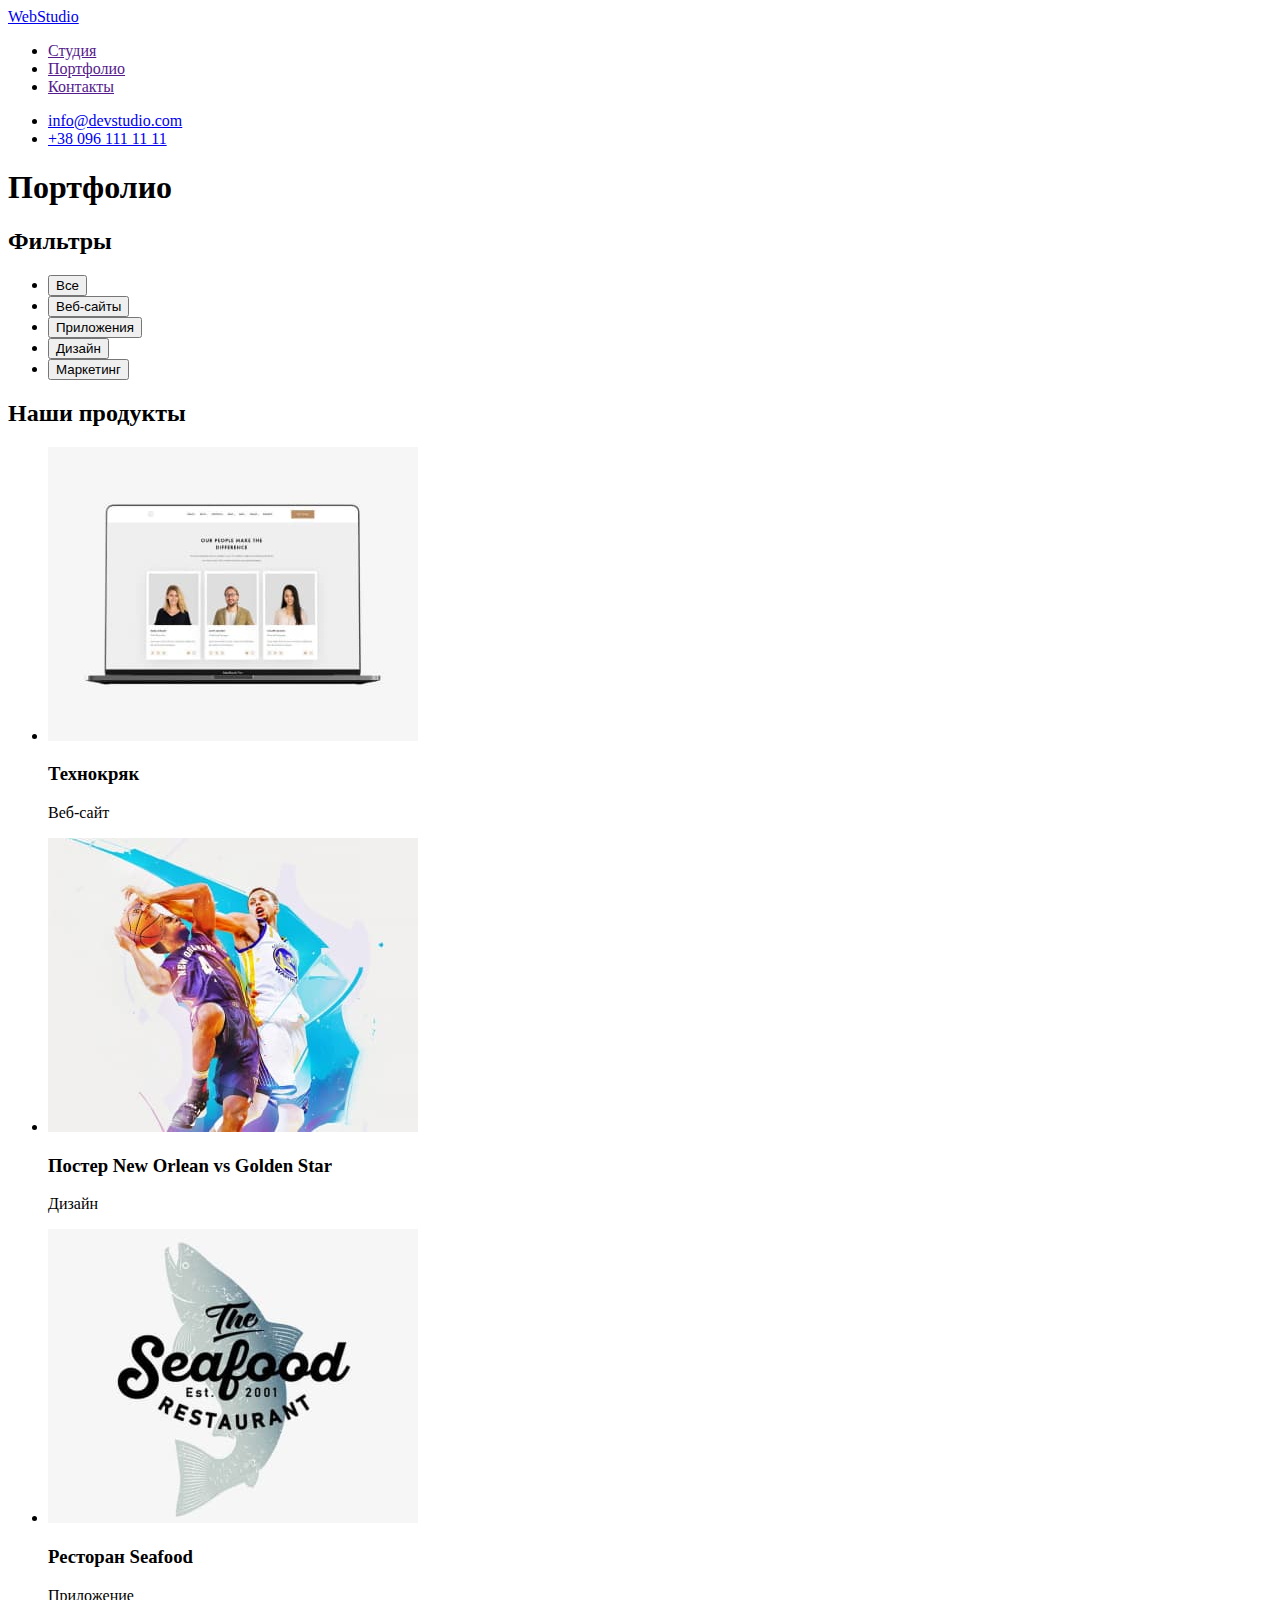
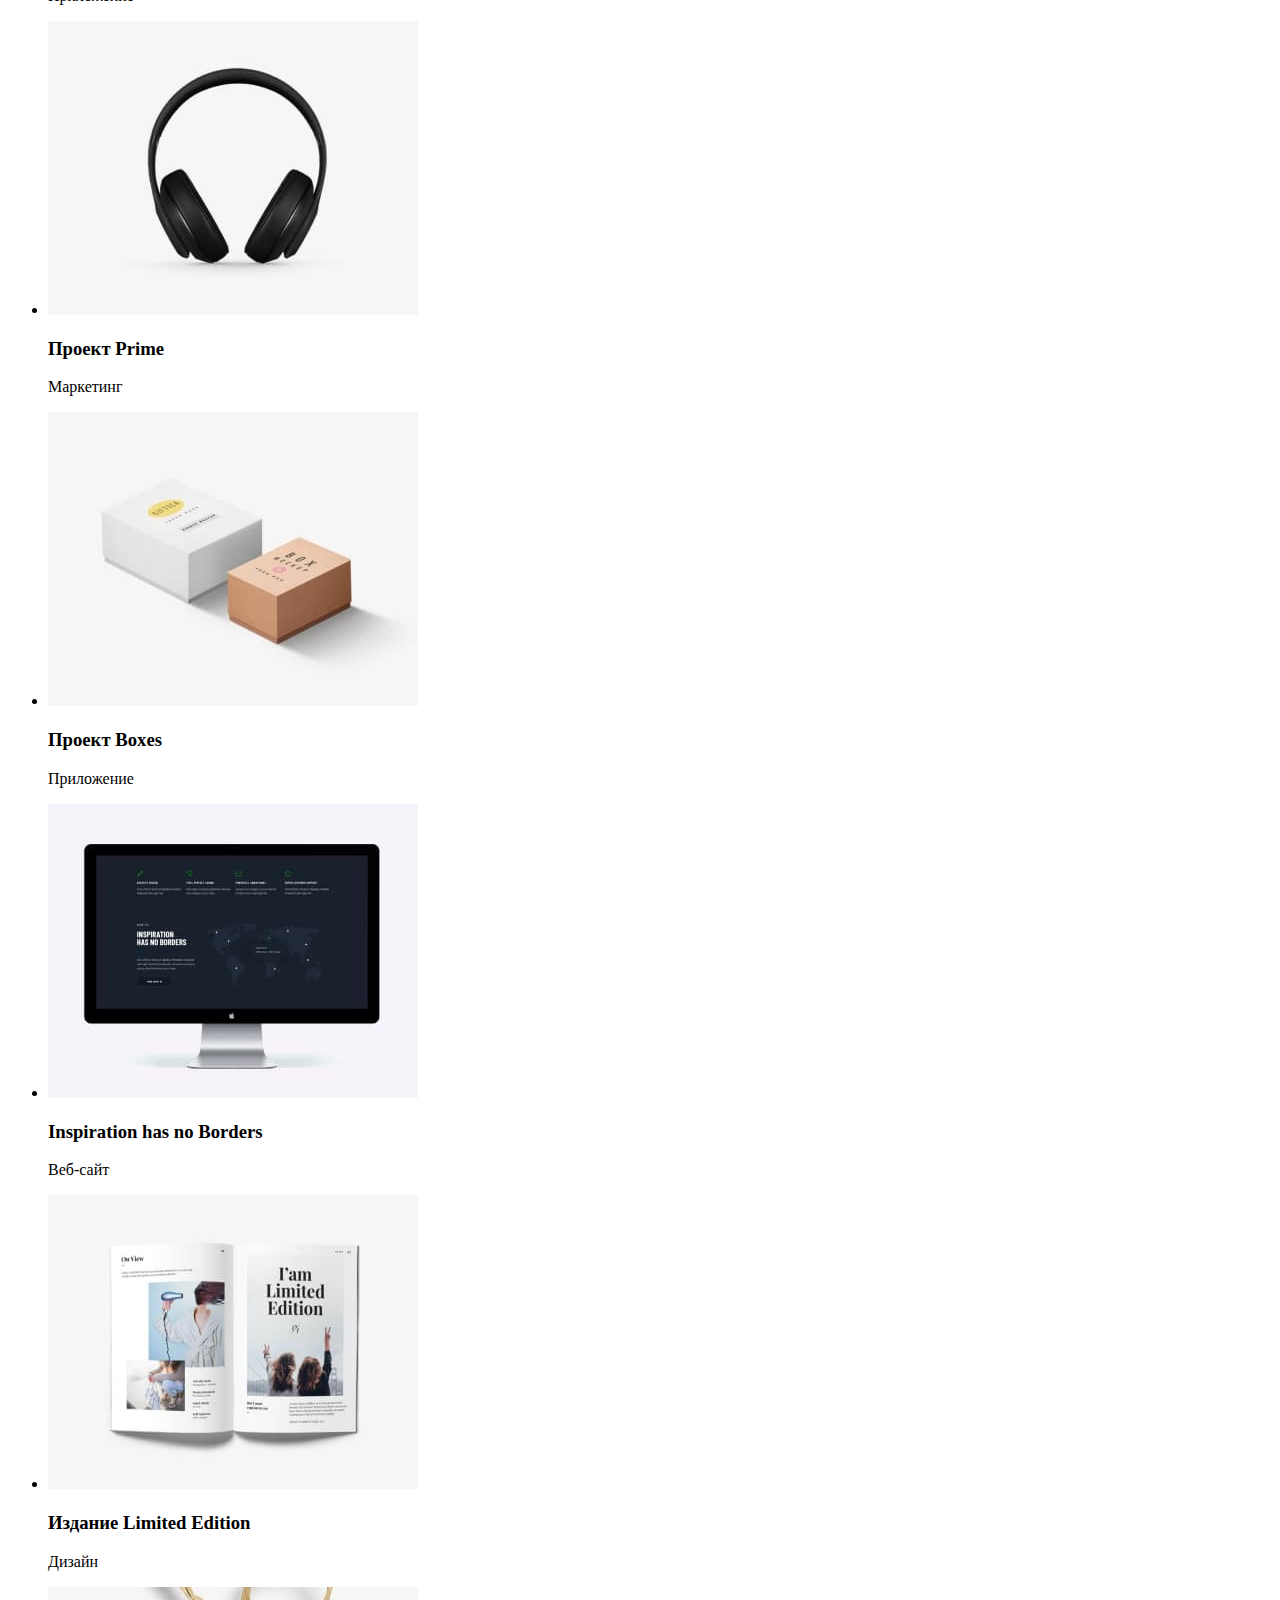
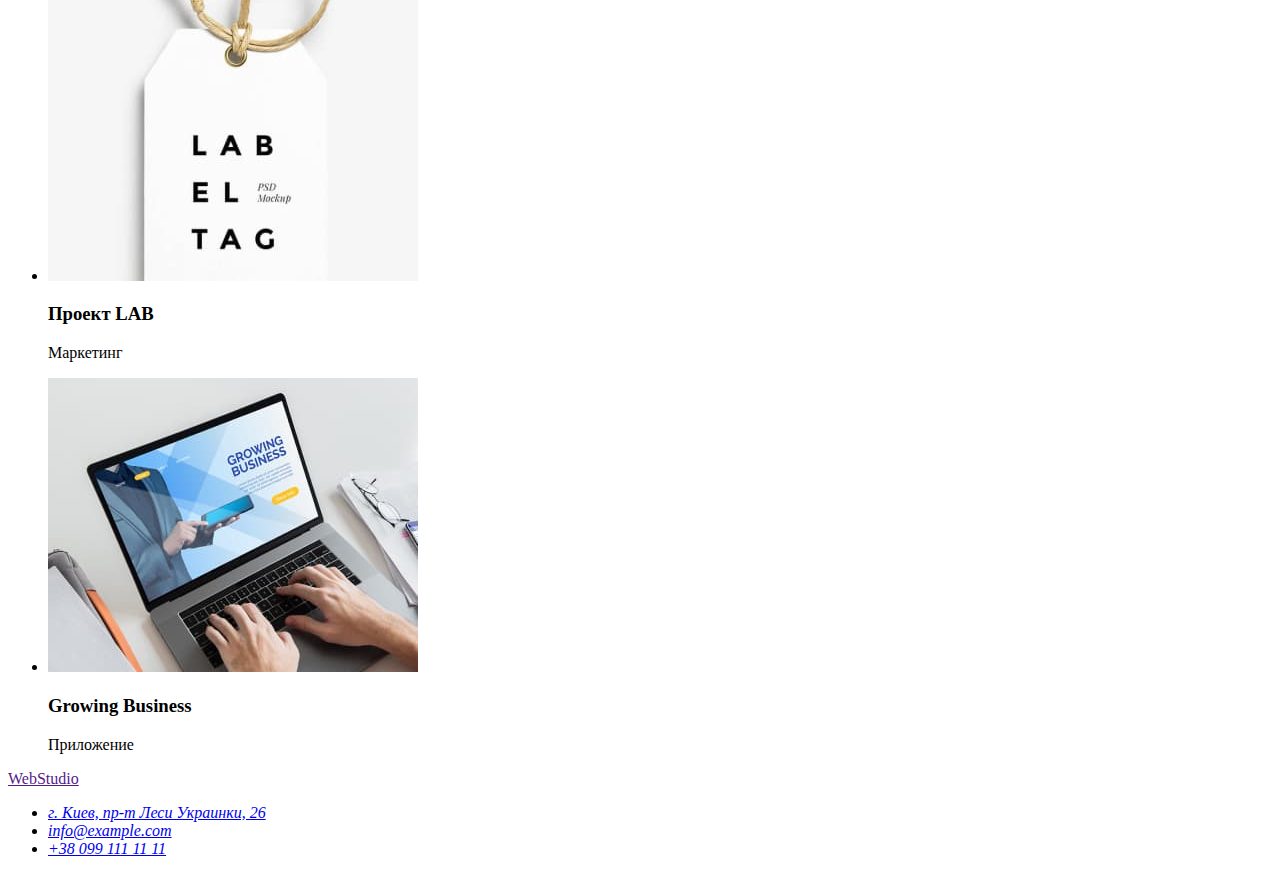
==== portfolio.html @ 1c257416 "Добавляет изображения и разметку портфолио" ====
<!DOCTYPE html>
<html lang="ru">
  <head>
    <meta charset="UTF-8" />
    <meta http-equiv="X-UA-Compatible" content="IE=edge" />
    <meta name="viewport" content="width=device-width, initial-scale=1.0" />
    <title>Портфолио</title>
  </head>
  <body>
    <header>
      <nav>
        <a href="index.html" lang="en">WebStudio</a>
        <ul>
          <li>
            <a href="">Студия</a>
          </li>
          <li>
            <a href="">Портфолио</a>
          </li>
          <li>
            <a href="">Контакты</a>
          </li>
        </ul>
      </nav>
      <ul>
        <li><a href="mailto:info@devstudio.com">info@devstudio.com</a></li>
        <li><a href="tel:+380961111111">+38 096 111 11 11</a></li>
      </ul>
    </header>
    <main>
      <section>
        <!--заголовок не видимый-->
        <h1>Портфолио</h1>
        <section>
          <!--заголовок не видимый-->
          <h2>Фильтры</h2>
          <ul>
            <li><button type="button">Все</button></li>
            <li><button type="button">Веб-сайты</button></li>
            <li><button type="button">Приложения</button></li>
            <li><button type="button">Дизайн</button></li>
            <li><button type="button">Маркетинг</button></li>
          </ul>
        </section>
        <section>
          <!--заголовок не видимый-->
          <h2>Наши продукты</h2>
          <ul>
            <li>
              <img src="./images/website-technokryak.jpg" alt="Страница веб-сайта" width="370" />
              <h3>Технокряк</h3>
              <p>Веб-сайт</p>
            </li>
            <li>
              <img src="./images/design-post.jpg" alt="Блок-шот" width="370" />
              <h3>Постер <span lang="en">New Orlean vs Golden Star</span></h3>
              <p>Дизайн</p>
            </li>
            <li>
              <img src="./images/application-seafood.jpg" alt="Лого ресторана" width="370" />
              <h3>Ресторан <span lang="en">Seafood</span></h3>
              <p>Приложение</p>
            </li>
            <li>
              <img src="./images/marketing-project-prime.jpg" alt="Наушники" width="370" />
              <h3>Проект <span lang="en">Prime</span></h3>
              <p>Маркетинг</p>
            </li>
            <li>
              <img src="./images/application-project-boxes.jpg" alt="Две коробки" width="370" />
              <h3>Проект <span lang="en">Boxes</span></h3>
              <p>Приложение</p>
            </li>
            <li>
              <img src="./images/website-inspiration.jpg" alt="Страница веб-сайта" width="370" />
              <h3 lang="en">Inspiration has no Borders</h3>
              <p>Веб-сайт</p>
            </li>
            <li>
              <img src="./images/design-limited-edition.jpg" alt="Страницы книги" width="370" />
              <h3>Издание <span lang="en">Limited Edition</span></h3>
              <p>Дизайн</p>
            </li>
            <li>
              <img src="./images/marketing-project-lab.jpg" alt="Ярлык" width="370" />
              <h3>Проект LAB</h3>
              <p>Маркетинг</p>
            </li>
            <li>
              <img
                src="./images/application-growing-business.jpg"
                alt="Страница на экране ноутбука"
                width="370"
              />
              <h3 lang="en">Growing Business</h3>
              <p>Приложение</p>
            </li>
          </ul>
        </section>
      </section>
    </main>
    <footer>
      <a href="" lang="en">WebStudio</a>
      <address>
        <ul>
          <li>
            <a
              href="https://goo.gl/maps/TxTMKxAQMS6T1ihJ8"
              target="_blank"
              rel="nofollow noreferrer "
              >г. Киев, пр-т Леси Украинки, 26</a
            >
          </li>
          <li><a href="mailto:info@example.com">info@example.com</a></li>
          <li><a href="tel:+380991111111">+38 099 111 11 11</a></li>
        </ul>
      </address>
    </footer>
  </body>
</html>
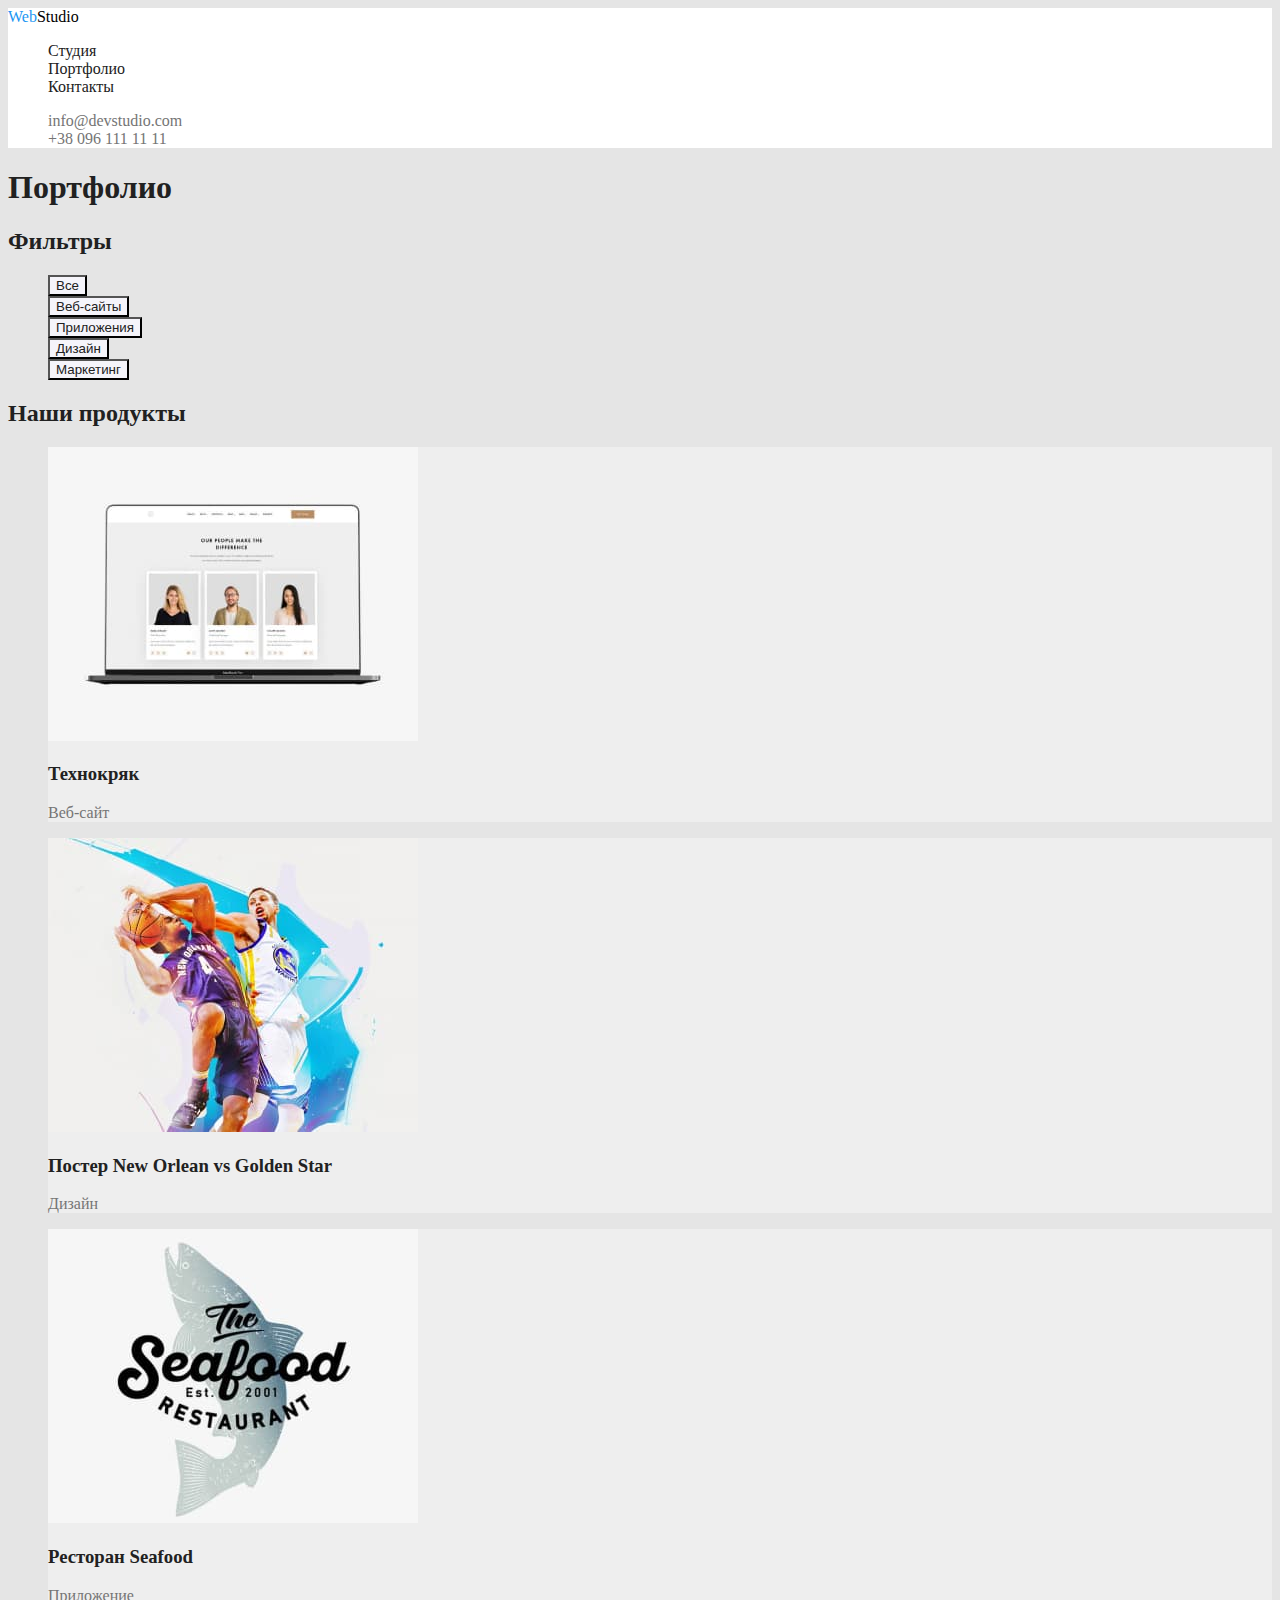
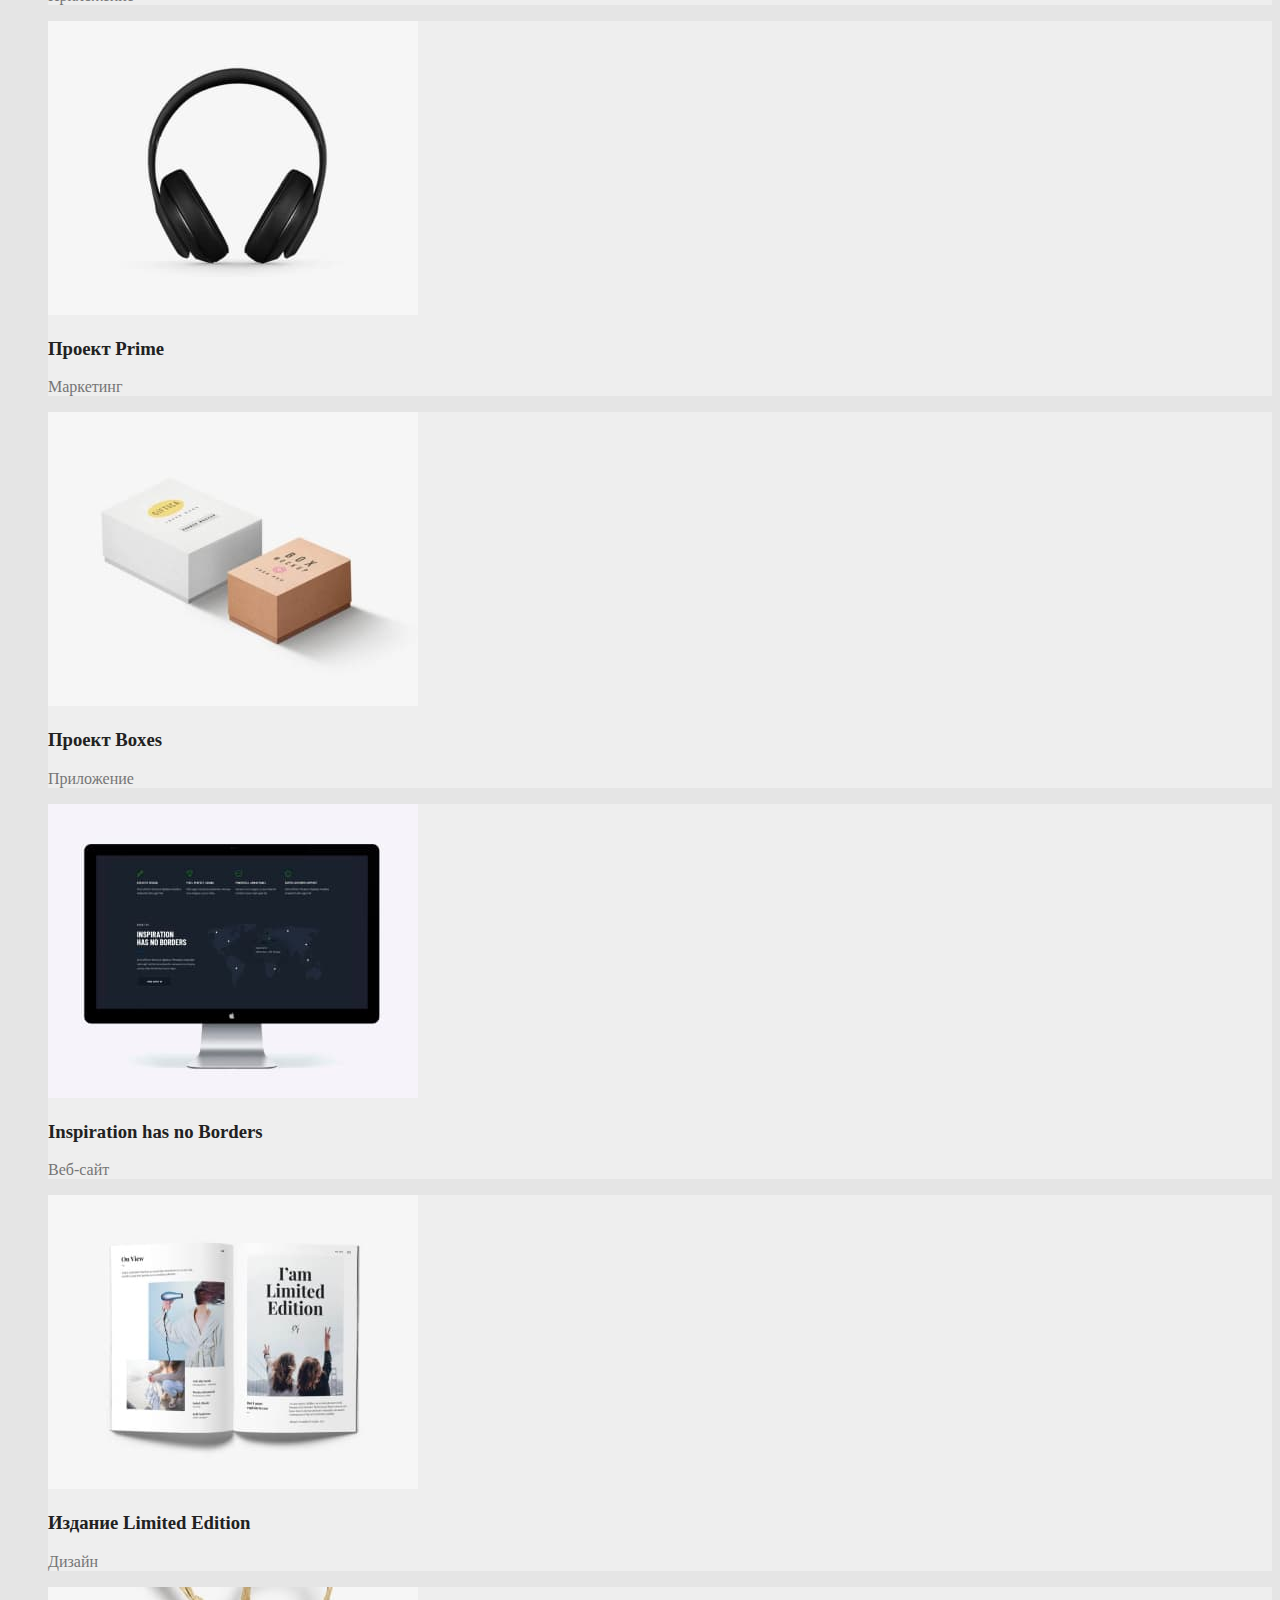
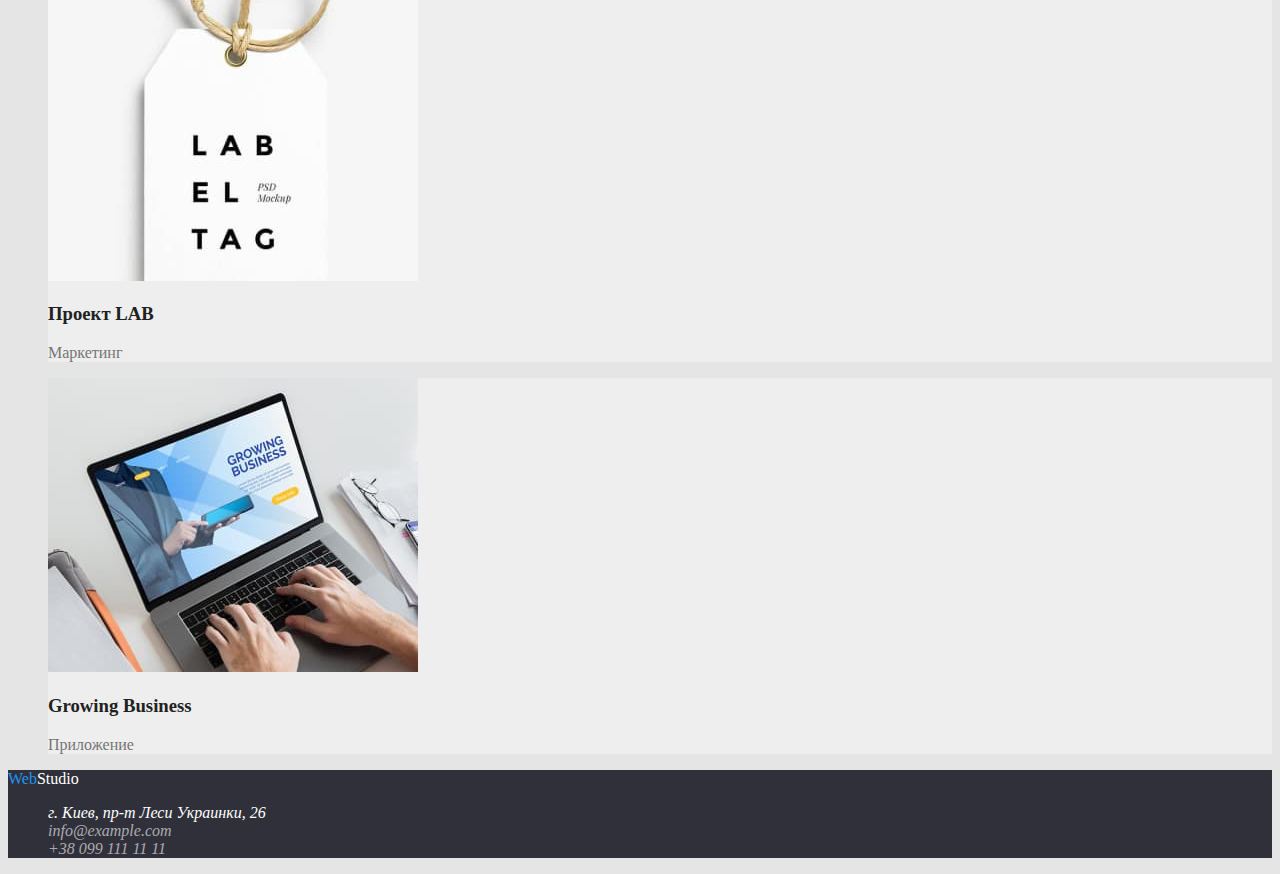
==== commit 70ba8f10: "Добавляет стили цвета фона и текста" ====
--- a/portfolio.html
+++ b/portfolio.html
@@ -5,26 +5,27 @@
     <meta http-equiv="X-UA-Compatible" content="IE=edge" />
     <meta name="viewport" content="width=device-width, initial-scale=1.0" />
     <title>Портфолио</title>
+    <link rel="stylesheet" href="./css/styles.css" />
   </head>
   <body>
     <header>
       <nav>
-        <a href="index.html" lang="en">WebStudio</a>
-        <ul>
+        <a href="./index.html" class="logo" lang="en">Web<span class="header">Studio</span></a>
+        <ul class="site-nav">
           <li>
-            <a href="">Студия</a>
+            <a href="" class="link">Студия</a>
           </li>
           <li>
-            <a href="">Портфолио</a>
+            <a href="./portfolio.html" class="link">Портфолио</a>
           </li>
           <li>
-            <a href="">Контакты</a>
+            <a href="" class="link">Контакты</a>
           </li>
         </ul>
       </nav>
-      <ul>
-        <li><a href="mailto:info@devstudio.com">info@devstudio.com</a></li>
-        <li><a href="tel:+380961111111">+38 096 111 11 11</a></li>
+      <ul class="auth-nav">
+        <li><a href="mailto:info@devstudio.com" class="link">info@devstudio.com</a></li>
+        <li><a href="tel:+380961111111" class="link">+38 096 111 11 11</a></li>
       </ul>
     </header>
     <main>
@@ -35,58 +36,58 @@
           <!--заголовок не видимый-->
           <h2>Фильтры</h2>
           <ul>
-            <li><button type="button">Все</button></li>
-            <li><button type="button">Веб-сайты</button></li>
-            <li><button type="button">Приложения</button></li>
-            <li><button type="button">Дизайн</button></li>
-            <li><button type="button">Маркетинг</button></li>
+            <li><button type="button" class="button">Все</button></li>
+            <li><button type="button" class="button">Веб-сайты</button></li>
+            <li><button type="button" class="button">Приложения</button></li>
+            <li><button type="button" class="button">Дизайн</button></li>
+            <li><button type="button" class="button">Маркетинг</button></li>
           </ul>
         </section>
-        <section>
+        <section class="products">
           <!--заголовок не видимый-->
           <h2>Наши продукты</h2>
-          <ul>
-            <li>
+          <ul class="products-list">
+            <li class="card">
               <img src="./images/website-technokryak.jpg" alt="Страница веб-сайта" width="370" />
               <h3>Технокряк</h3>
               <p>Веб-сайт</p>
             </li>
-            <li>
+            <li class="card">
               <img src="./images/design-post.jpg" alt="Блок-шот" width="370" />
               <h3>Постер <span lang="en">New Orlean vs Golden Star</span></h3>
               <p>Дизайн</p>
             </li>
-            <li>
+            <li class="card">
               <img src="./images/application-seafood.jpg" alt="Лого ресторана" width="370" />
               <h3>Ресторан <span lang="en">Seafood</span></h3>
               <p>Приложение</p>
             </li>
-            <li>
+            <li class="card">
               <img src="./images/marketing-project-prime.jpg" alt="Наушники" width="370" />
               <h3>Проект <span lang="en">Prime</span></h3>
               <p>Маркетинг</p>
             </li>
-            <li>
+            <li class="card">
               <img src="./images/application-project-boxes.jpg" alt="Две коробки" width="370" />
               <h3>Проект <span lang="en">Boxes</span></h3>
               <p>Приложение</p>
             </li>
-            <li>
+            <li class="card">
               <img src="./images/website-inspiration.jpg" alt="Страница веб-сайта" width="370" />
               <h3 lang="en">Inspiration has no Borders</h3>
               <p>Веб-сайт</p>
             </li>
-            <li>
+            <li class="card">
               <img src="./images/design-limited-edition.jpg" alt="Страницы книги" width="370" />
               <h3>Издание <span lang="en">Limited Edition</span></h3>
               <p>Дизайн</p>
             </li>
-            <li>
+            <li class="card">
               <img src="./images/marketing-project-lab.jpg" alt="Ярлык" width="370" />
               <h3>Проект LAB</h3>
               <p>Маркетинг</p>
             </li>
-            <li>
+            <li class="card">
               <img
                 src="./images/application-growing-business.jpg"
                 alt="Страница на экране ноутбука"
@@ -100,7 +101,7 @@
       </section>
     </main>
     <footer>
-      <a href="" lang="en">WebStudio</a>
+      <a href="./index.html" class="logo" lang="en">Web<span class="footer">Studio</span></a>
       <address>
         <ul>
           <li>
@@ -108,11 +109,12 @@
               href="https://goo.gl/maps/TxTMKxAQMS6T1ihJ8"
               target="_blank"
               rel="nofollow noreferrer "
+              class="address"
               >г. Киев, пр-т Леси Украинки, 26</a
             >
           </li>
-          <li><a href="mailto:info@example.com">info@example.com</a></li>
-          <li><a href="tel:+380991111111">+38 099 111 11 11</a></li>
+          <li><a href="mailto:info@example.com" class="contacts">info@example.com</a></li>
+          <li><a href="tel:+380991111111" class="contacts">+38 099 111 11 11</a></li>
         </ul>
       </address>
     </footer>
--- a/css/styles.css
+++ b/css/styles.css
@@ -0,0 +1,127 @@
+/* Используемые цвета в проекте */
+/* основной цвет текста - #212121 */
+/* вторичный цвет текста - #757575 */
+/* цвет текста при наведении и цвет первой части лого - #2196F3 */
+/* цвет текста второй части лого в шапке - #000000 */
+/* цвет текста второй части лого в подвале - #FFFFFF */
+/* цвет текста Hero - #FFFFFF */
+/* цвет текста адреса - #FFFFFF */
+/* цвет текста контактов в подвале - rgba(255, 255, 255, 0,6) */
+/* цвет текста при акценте - #FFFFFF */
+/* основной цвет фона - #E5E5E5 */
+/* вторичный цвет фона - #2F303A */
+/* цвет фона секции Наща команда - #F5F4FA */
+/* цвет фона шапки - #FFFFFF */
+/* акцент - #2196F3 */
+/* цвет фона карточки продукта - #EEEEEE */
+/* цвет фона кнопки фильтра - #F5F4FA */
+
+:root {
+  --primary-text-color: #212121;
+  --secondary-text-color: #757575;
+  --hover-text-color: #2196f3;
+  --logo-text-color: #2196f3;
+  --partlogo-text-color-header: #000000;
+  --partlogo-text-color-footer: #ffffff;
+  --hero-text-color: #ffffff;
+  --addresse-text-color: #ffffff;
+  --contacts-text-color: rgba(255, 255, 255, 0.6);
+  --accent-text-color: #ffffff;
+  --primary-bg-color: #e5e5e5;
+  --secondary-bg-color: #2f303a;
+  --header-bg-color: #ffffff;
+  --accent-color: #2196f3;
+  --developers-bg-color: #f5f4fa;
+  --white-bg-color: #ffffff;
+  --product-card-bg-color: #eeeeee;
+  --button-bg-color: #f5f4fa;
+}
+
+/* Общие свойства */
+ul {
+  list-style: none;
+}
+a {
+  color: var(--secondary-text-color);
+  text-decoration: none;
+}
+p {
+  color: var(--secondary-text-color);
+}
+
+body {
+  background-color: var(--primary-bg-color);
+  color: var(--primary-text-color);
+}
+header {
+  background-color: var(--header-bg-color);
+}
+footer {
+  background-color: var(--secondary-bg-color);
+}
+
+/* Buttons */
+.button {
+  background-color: var(--button-bg-color);
+  color: var(--primary-text-color);
+}
+.button.primary,
+.button:hover,
+.button:focus {
+  background-color: var(--accent-color);
+  color: var(--accent-text-color);
+}
+
+/* Стили главной страницы */
+
+/* Header */
+.logo {
+  color: var(--logo-text-color);
+}
+.header {
+  color: var(--partlogo-text-color-header);
+}
+/* Site-nav */
+.site-nav .link {
+  color: var(--primary-text-color);
+}
+.site-nav .link:hover,
+.site-nav .link:focus,
+.auth-nav .link:hover,
+.auth-nav .link:focus {
+  color: var(--hover-text-color);
+}
+/* Auth-nav */
+
+/* Main */
+
+/* Hero */
+.hero {
+  background-color: var(--secondary-bg-color);
+  color: var(--hero-text-color);
+}
+/* Developers */
+.developers {
+  background-color: var(--developers-bg-color);
+}
+.developers-cards .card {
+  background-color: var(--white-bg-color);
+}
+
+/* Footer */
+.footer {
+  color: var(--partlogo-text-color-footer);
+}
+.address {
+  color: var(--addresse-text-color);
+}
+.contacts {
+  color: var(--contacts-text-color);
+}
+
+/* Стили страницы Портфолио */
+
+/* Products */
+.products-list .card {
+  background-color: var(--product-card-bg-color);
+}
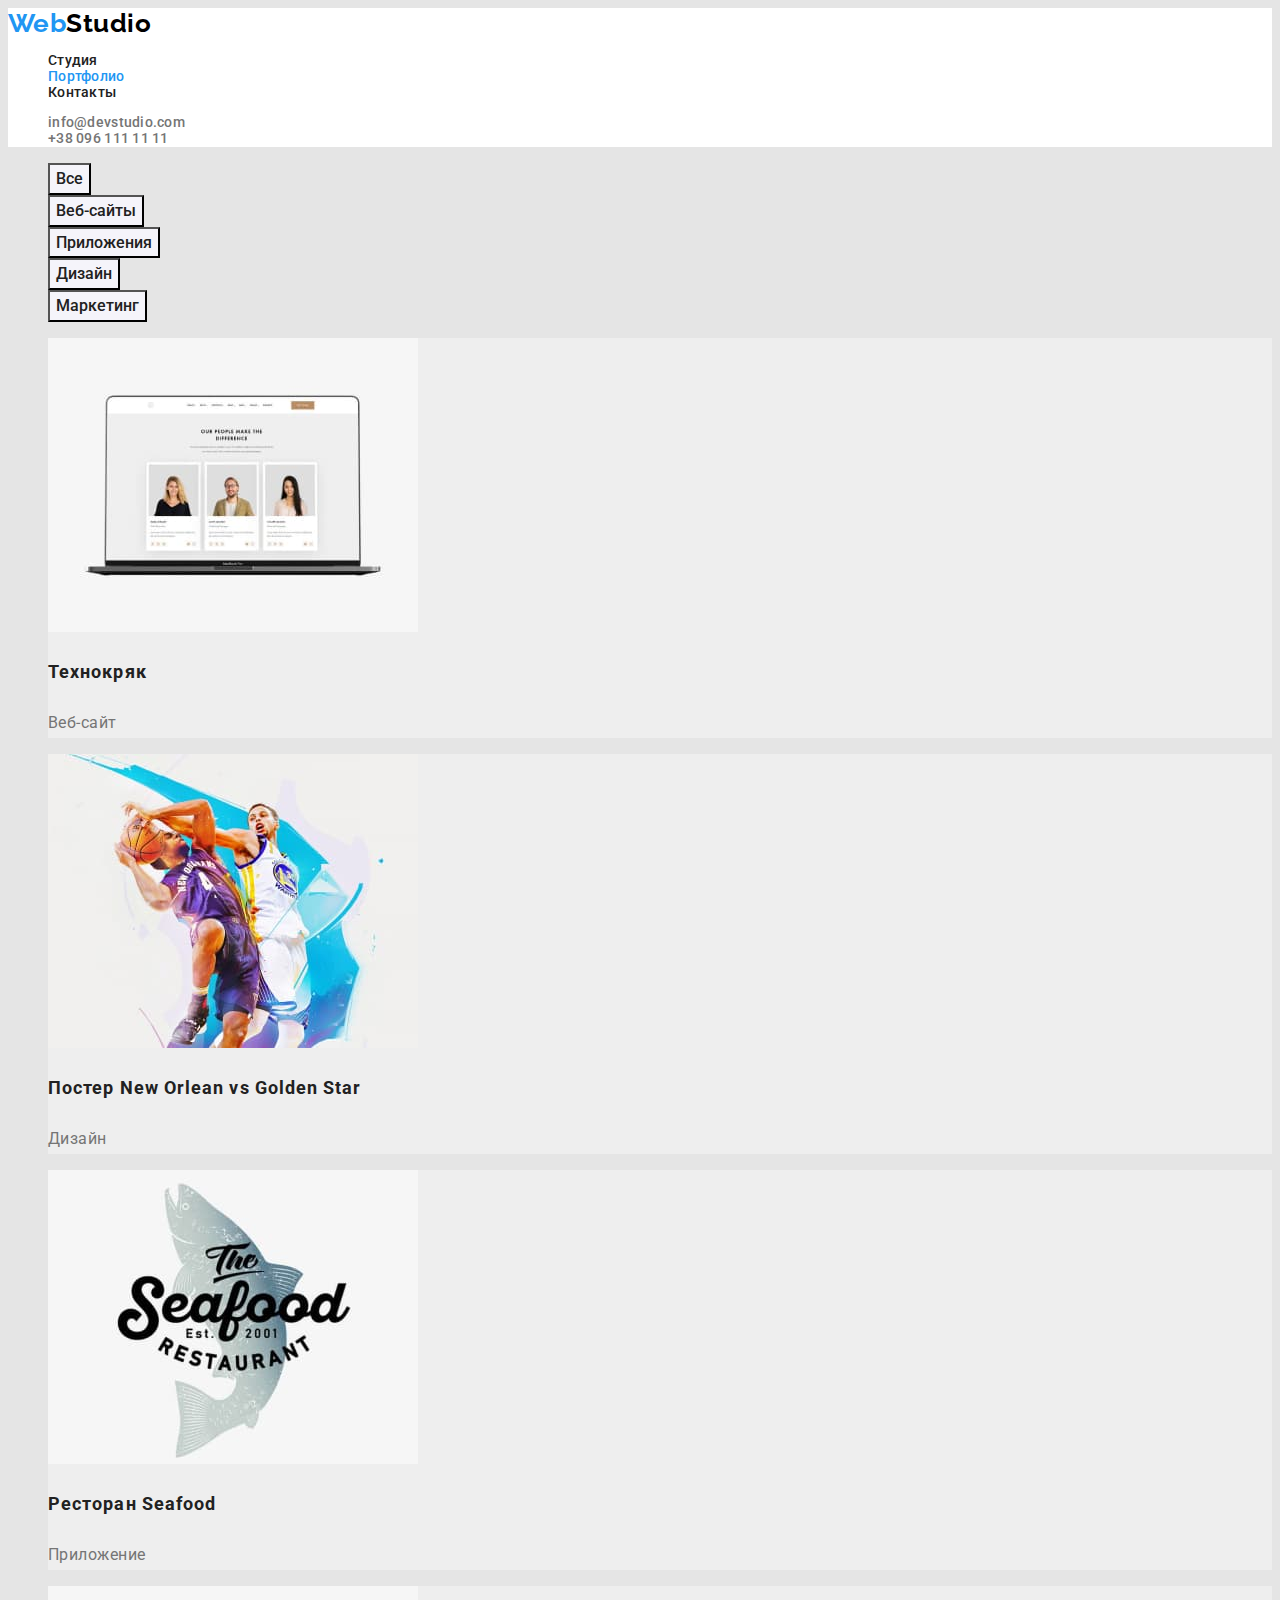
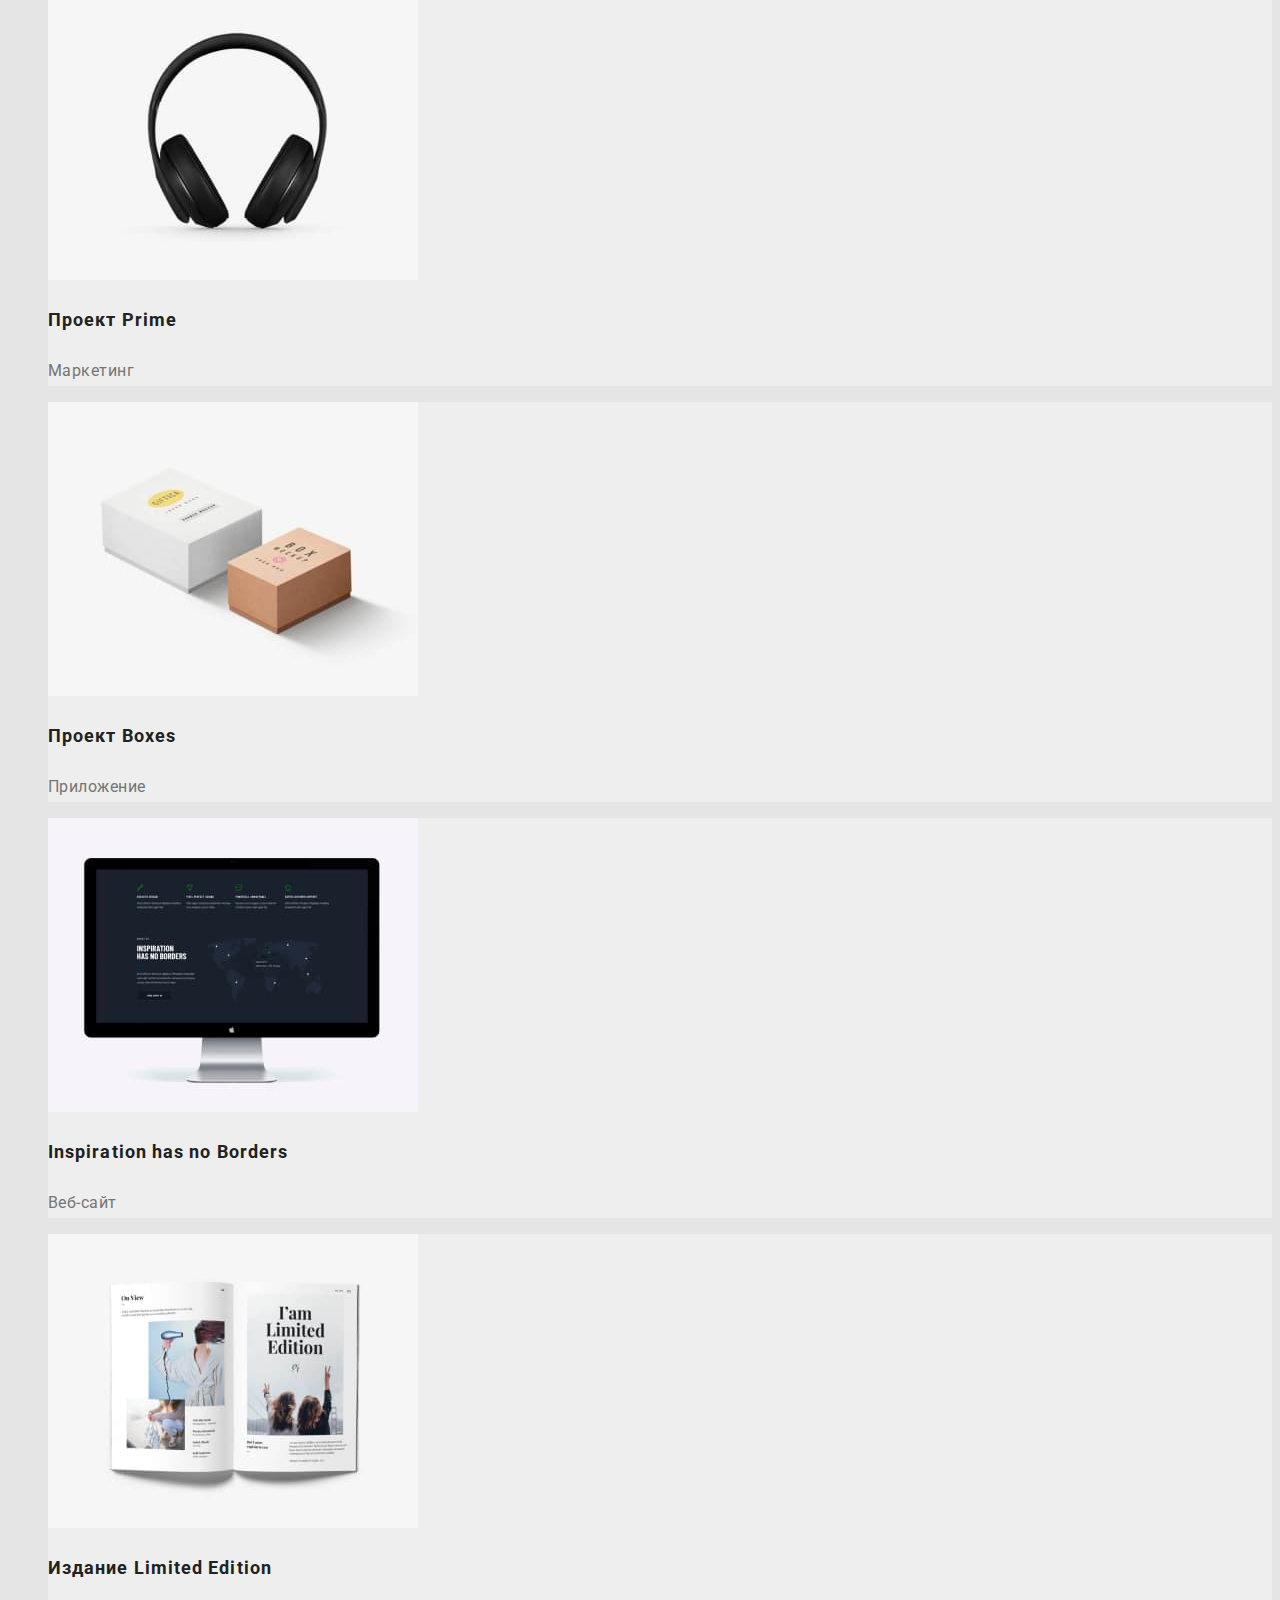
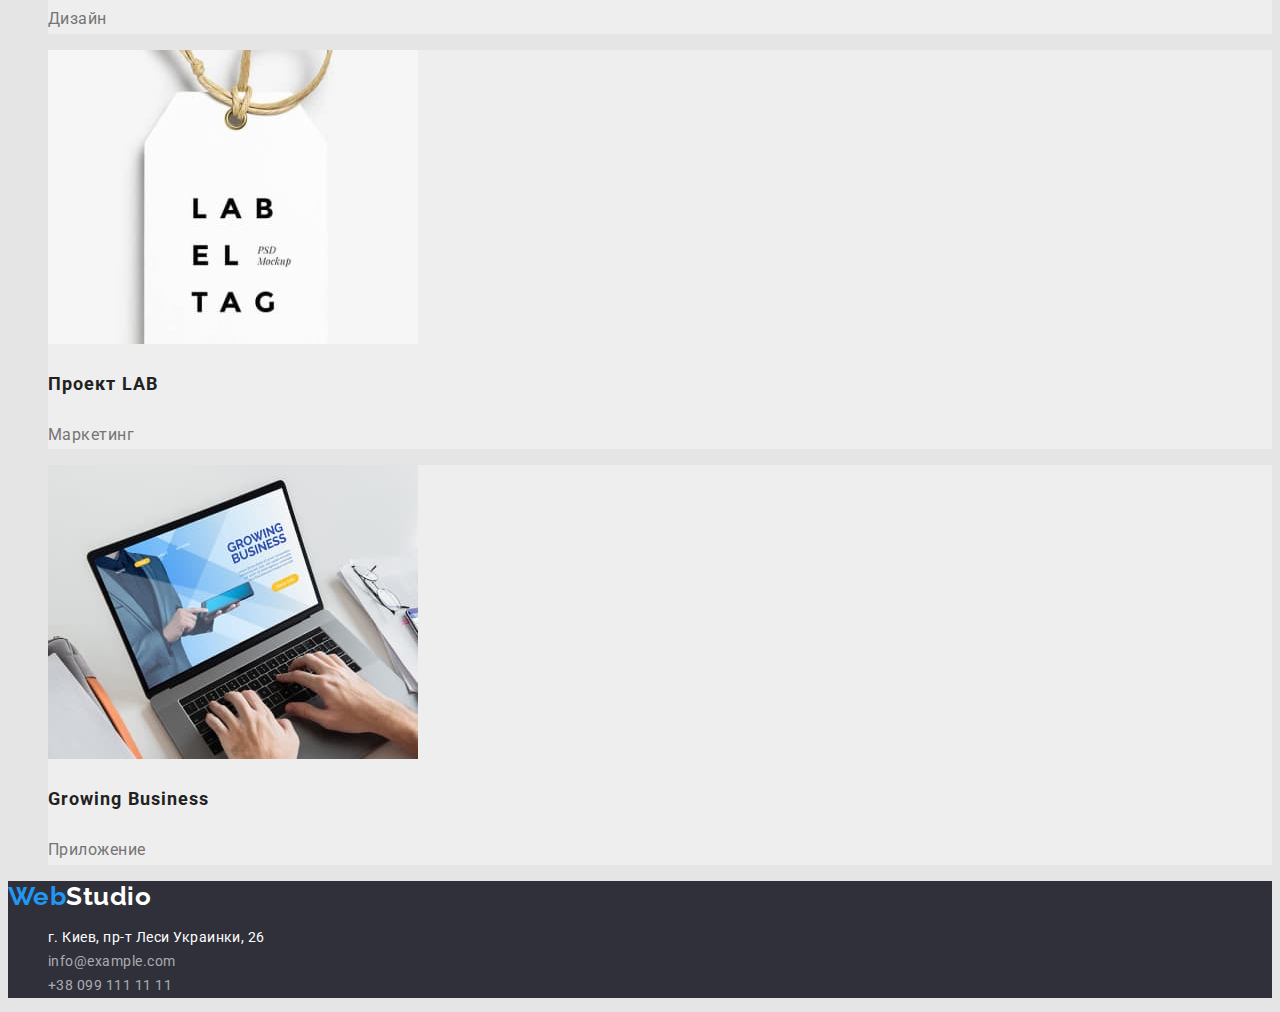
==== commit d359a2d6: "Добавляет шрифты и стили текста" ====
--- a/portfolio.html
+++ b/portfolio.html
@@ -5,116 +5,138 @@
     <meta http-equiv="X-UA-Compatible" content="IE=edge" />
     <meta name="viewport" content="width=device-width, initial-scale=1.0" />
     <title>Портфолио</title>
+    <link
+      href="https://fonts.googleapis.com/css2?family=Raleway:wght@700&family=Roboto:wght@400;500;700;900&display=swap"
+      rel="stylesheet"
+    />
     <link rel="stylesheet" href="./css/styles.css" />
   </head>
   <body>
-    <header>
-      <nav>
-        <a href="./index.html" class="logo" lang="en">Web<span class="header">Studio</span></a>
-        <ul class="site-nav">
-          <li>
-            <a href="" class="link">Студия</a>
+    <header class="header">
+      <nav class="header-nav">
+        <a href="./index.html" class="logo" lang="en">Web<span class="hdr">Studio</span></a>
+        <ul class="header-list list">
+          <li class="header-item">
+            <a href="" class="header-link link">Студия</a>
           </li>
-          <li>
-            <a href="./portfolio.html" class="link">Портфолио</a>
+          <li class="header-item">
+            <a href="./portfolio.html" class="header-link link current">Портфолио</a>
           </li>
-          <li>
-            <a href="" class="link">Контакты</a>
+          <li class="header-item">
+            <a href="" class="header-link link">Контакты</a>
           </li>
         </ul>
       </nav>
-      <ul class="auth-nav">
-        <li><a href="mailto:info@devstudio.com" class="link">info@devstudio.com</a></li>
-        <li><a href="tel:+380961111111" class="link">+38 096 111 11 11</a></li>
+      <ul class="header-contacts list">
+        <li>
+          <a href="mailto:info@devstudio.com" class="header-contact link">info@devstudio.com</a>
+        </li>
+        <li><a href="tel:+380961111111" class="header-contact link">+38 096 111 11 11</a></li>
       </ul>
     </header>
     <main>
-      <section>
+      <section class="portfolio">
         <!--заголовок не видимый-->
-        <h1>Портфолио</h1>
-        <section>
+        <h1 class="visually-hidden">Портфолио</h1>
+        <section class="filters">
           <!--заголовок не видимый-->
-          <h2>Фильтры</h2>
-          <ul>
-            <li><button type="button" class="button">Все</button></li>
-            <li><button type="button" class="button">Веб-сайты</button></li>
-            <li><button type="button" class="button">Приложения</button></li>
-            <li><button type="button" class="button">Дизайн</button></li>
-            <li><button type="button" class="button">Маркетинг</button></li>
+          <h2 class="visually-hidden">Фильтры</h2>
+          <ul class="filters-list list">
+            <li class="filters-item">
+              <button type="button" class="filters-btn button">Все</button>
+            </li>
+            <li class="filters-item">
+              <button type="button" class="filters-btn button">Веб-сайты</button>
+            </li>
+            <li class="filters-item">
+              <button type="button" class="filters-btn button">Приложения</button>
+            </li>
+            <li class="filters-item">
+              <button type="button" class="filters-btn button">Дизайн</button>
+            </li>
+            <li class="filters-item">
+              <button type="button" class="filters-btn button">Маркетинг</button>
+            </li>
           </ul>
         </section>
         <section class="products">
           <!--заголовок не видимый-->
-          <h2>Наши продукты</h2>
-          <ul class="products-list">
-            <li class="card">
+          <h2 class="visually-hidden">Наши продукты</h2>
+          <ul class="products-list list">
+            <li class="products-item">
               <img src="./images/website-technokryak.jpg" alt="Страница веб-сайта" width="370" />
-              <h3>Технокряк</h3>
-              <p>Веб-сайт</p>
+              <h3 class="products-item-title">Технокряк</h3>
+              <p class="products-item-text">Веб-сайт</p>
             </li>
-            <li class="card">
+            <li class="products-item">
               <img src="./images/design-post.jpg" alt="Блок-шот" width="370" />
-              <h3>Постер <span lang="en">New Orlean vs Golden Star</span></h3>
-              <p>Дизайн</p>
+              <h3 class="products-item-title">
+                Постер <span lang="en">New Orlean vs Golden Star</span>
+              </h3>
+              <p class="products-item-text">Дизайн</p>
             </li>
-            <li class="card">
+            <li class="products-item">
               <img src="./images/application-seafood.jpg" alt="Лого ресторана" width="370" />
-              <h3>Ресторан <span lang="en">Seafood</span></h3>
-              <p>Приложение</p>
+              <h3 class="products-item-title">Ресторан <span lang="en">Seafood</span></h3>
+              <p class="products-item-text">Приложение</p>
             </li>
-            <li class="card">
+            <li class="products-item">
               <img src="./images/marketing-project-prime.jpg" alt="Наушники" width="370" />
-              <h3>Проект <span lang="en">Prime</span></h3>
-              <p>Маркетинг</p>
+              <h3 class="products-item-title">Проект <span lang="en">Prime</span></h3>
+              <p class="products-item-text">Маркетинг</p>
             </li>
-            <li class="card">
+            <li class="products-item">
               <img src="./images/application-project-boxes.jpg" alt="Две коробки" width="370" />
-              <h3>Проект <span lang="en">Boxes</span></h3>
-              <p>Приложение</p>
+              <h3 class="products-item-title">Проект <span lang="en">Boxes</span></h3>
+              <p class="products-item-text">Приложение</p>
             </li>
-            <li class="card">
+            <li class="products-item">
               <img src="./images/website-inspiration.jpg" alt="Страница веб-сайта" width="370" />
-              <h3 lang="en">Inspiration has no Borders</h3>
-              <p>Веб-сайт</p>
+              <h3 class="products-item-title" lang="en">Inspiration has no Borders</h3>
+              <p class="products-item-text">Веб-сайт</p>
             </li>
-            <li class="card">
+            <li class="products-item">
               <img src="./images/design-limited-edition.jpg" alt="Страницы книги" width="370" />
-              <h3>Издание <span lang="en">Limited Edition</span></h3>
-              <p>Дизайн</p>
+              <h3 class="products-item-title">Издание <span lang="en">Limited Edition</span></h3>
+              <p class="products-item-text">Дизайн</p>
             </li>
-            <li class="card">
+            <li class="products-item">
               <img src="./images/marketing-project-lab.jpg" alt="Ярлык" width="370" />
-              <h3>Проект LAB</h3>
-              <p>Маркетинг</p>
+              <h3 class="products-item-title">Проект LAB</h3>
+              <p class="products-item-text">Маркетинг</p>
             </li>
-            <li class="card">
+            <li class="products-item">
               <img
                 src="./images/application-growing-business.jpg"
                 alt="Страница на экране ноутбука"
                 width="370"
               />
-              <h3 lang="en">Growing Business</h3>
-              <p>Приложение</p>
+              <h3 class="products-item-title" lang="en">Growing Business</h3>
+              <p class="products-item-text">Приложение</p>
             </li>
           </ul>
         </section>
       </section>
     </main>
-    <footer>
-      <a href="./index.html" class="logo" lang="en">Web<span class="footer">Studio</span></a>
-      <address>
-        <ul>
-          <li>
+    <footer class="footer">
+      <a href="./index.html" class="logo" lang="en">Web<span class="ftr">Studio</span></a>
+      <address class="address">
+        <ul class="address-list list">
+          <li class="address-item">
             <a
               href="https://goo.gl/maps/TxTMKxAQMS6T1ihJ8"
               target="_blank"
               rel="nofollow noreferrer "
-              class="address"
+              class="address-map link"
               >г. Киев, пр-т Леси Украинки, 26</a
             >
           </li>
-          <li><a href="mailto:info@example.com" class="contacts">info@example.com</a></li>
-          <li><a href="tel:+380991111111" class="contacts">+38 099 111 11 11</a></li>
+          <li class="address-item">
+            <a href="mailto:info@example.com" class="footer-contact link">info@example.com</a>
+          </li>
+          <li class="address-item">
+            <a href="tel:+380991111111" class="footer-contact link">+38 099 111 11 11</a>
+          </li>
         </ul>
       </address>
     </footer>
--- a/css/styles.css
+++ b/css/styles.css
@@ -25,7 +25,7 @@
   --partlogo-text-color-footer: #ffffff;
   --hero-text-color: #ffffff;
   --addresse-text-color: #ffffff;
-  --contacts-text-color: rgba(255, 255, 255, 0.6);
+  --footer-contacts-text-color: rgba(255, 255, 255, 0.6);
   --accent-text-color: #ffffff;
   --primary-bg-color: #e5e5e5;
   --secondary-bg-color: #2f303a;
@@ -38,60 +38,106 @@
 }
 
 /* Общие свойства */
-ul {
-  list-style: none;
-}
-a {
-  color: var(--secondary-text-color);
-  text-decoration: none;
-}
-p {
-  color: var(--secondary-text-color);
-}
 
 body {
   background-color: var(--primary-bg-color);
   color: var(--primary-text-color);
-}
-header {
-  background-color: var(--header-bg-color);
-}
-footer {
-  background-color: var(--secondary-bg-color);
-}
-
+  font-family: Roboto, sans-serif;
+  letter-spacing: 0.03em;
+}
+.list {
+  list-style: none;
+}
+.link:focus,
+.link:hover {
+  color: var(--hover-text-color);
+}
+a {
+  color: var(--primary-text-color);
+  text-decoration: none;
+}
+p {
+  color: var(--secondary-text-color);
+}
+.title {
+  font-weight: 700;
+  font-size: 36px;
+  line-height: 1.17;
+  text-align: center;
+}
+
+.visually-hidden {
+  position: absolute;
+  white-space: nowrap;
+  width: 1px;
+  height: 1px;
+  overflow: hidden;
+  border: 0;
+  padding: 0;
+  clip: rect(0 0 0 0);
+  clip-path: inset(50%);
+  margin: -1px;
+}
+.current {
+  color: var(--hover-text-color);
+}
 /* Buttons */
+.hero-button {
+  font-family: inherit;
+  font-weight: 700;
+  font-size: 16px;
+  line-height: 1.87;
+  display: flex;
+  align-items: center;
+  text-align: center;
+  letter-spacing: 0.06em;
+}
 .button {
   background-color: var(--button-bg-color);
   color: var(--primary-text-color);
-}
-.button.primary,
+  font-family: inherit;
+}
+.hero-button,
 .button:hover,
 .button:focus {
   background-color: var(--accent-color);
   color: var(--accent-text-color);
 }
-
-/* Стили главной страницы */
+.filters-btn {
+  font-weight: 500;
+  font-size: 16px;
+  line-height: 1.62;
+  text-align: center;
+}
+
+/* -----Стили главной страницы----- */
 
 /* Header */
+
+.header {
+  background-color: var(--header-bg-color);
+}
 .logo {
   color: var(--logo-text-color);
-}
-.header {
+  font-family: Raleway, sans-serif;
+  font-weight: 700;
+  font-size: 26px;
+  line-height: 1.19;
+}
+.hdr {
   color: var(--partlogo-text-color-header);
 }
-/* Site-nav */
-.site-nav .link {
-  color: var(--primary-text-color);
-}
-.site-nav .link:hover,
-.site-nav .link:focus,
-.auth-nav .link:hover,
-.auth-nav .link:focus {
-  color: var(--hover-text-color);
-}
-/* Auth-nav */
+.header-list,
+.header-contacts {
+  font-weight: 500;
+  font-size: 14px;
+  line-height: 1.14;
+  letter-spacing: 0.02em;
+}
+
+.header-contact {
+  color: var(--secondary-text-color);
+}
 
 /* Main */
 
@@ -100,28 +146,73 @@
   background-color: var(--secondary-bg-color);
   color: var(--hero-text-color);
 }
-/* Developers */
+.hero-title {
+  font-weight: 900;
+  font-size: 44px;
+  line-height: 1.36;
+  text-align: center;
+  letter-spacing: 0.06em;
+  text-transform: uppercase;
+}
+/* Особенности */
+.peculiarities-item-title {
+  font-weight: 700;
+  font-size: 14px;
+  line-height: 1.14;
+  text-transform: uppercase;
+}
+.peculiarities-item-text {
+  font-size: 14px;
+  line-height: 1.71;
+}
+/* Наша команда*/
 .developers {
   background-color: var(--developers-bg-color);
 }
-.developers-cards .card {
+.developers-item {
   background-color: var(--white-bg-color);
+}
+.name {
+  font-weight: 500;
+}
+.emploees {
+  font-size: 16px;
+  line-height: 1.19;
+  text-align: center;
 }
 
 /* Footer */
 .footer {
+  background-color: var(--secondary-bg-color);
+}
+.ftr {
   color: var(--partlogo-text-color-footer);
 }
 .address {
+  font-style: normal;
+  font-size: 14px;
+  line-height: 1.71;
+}
+.address-map {
   color: var(--addresse-text-color);
 }
-.contacts {
-  color: var(--contacts-text-color);
-}
-
-/* Стили страницы Портфолио */
+.footer-contact {
+  color: var(--footer-contacts-text-color);
+}
+
+/* -----Стили страницы Портфолио----- */
 
 /* Products */
-.products-list .card {
+.products-item {
   background-color: var(--product-card-bg-color);
 }
+.products-item-title {
+  font-weight: 700;
+  font-size: 18px;
+  line-height: 2;
+  letter-spacing: 0.06em;
+}
+.products-item-text {
+  font-size: 16px;
+  line-height: 1.87;
+}
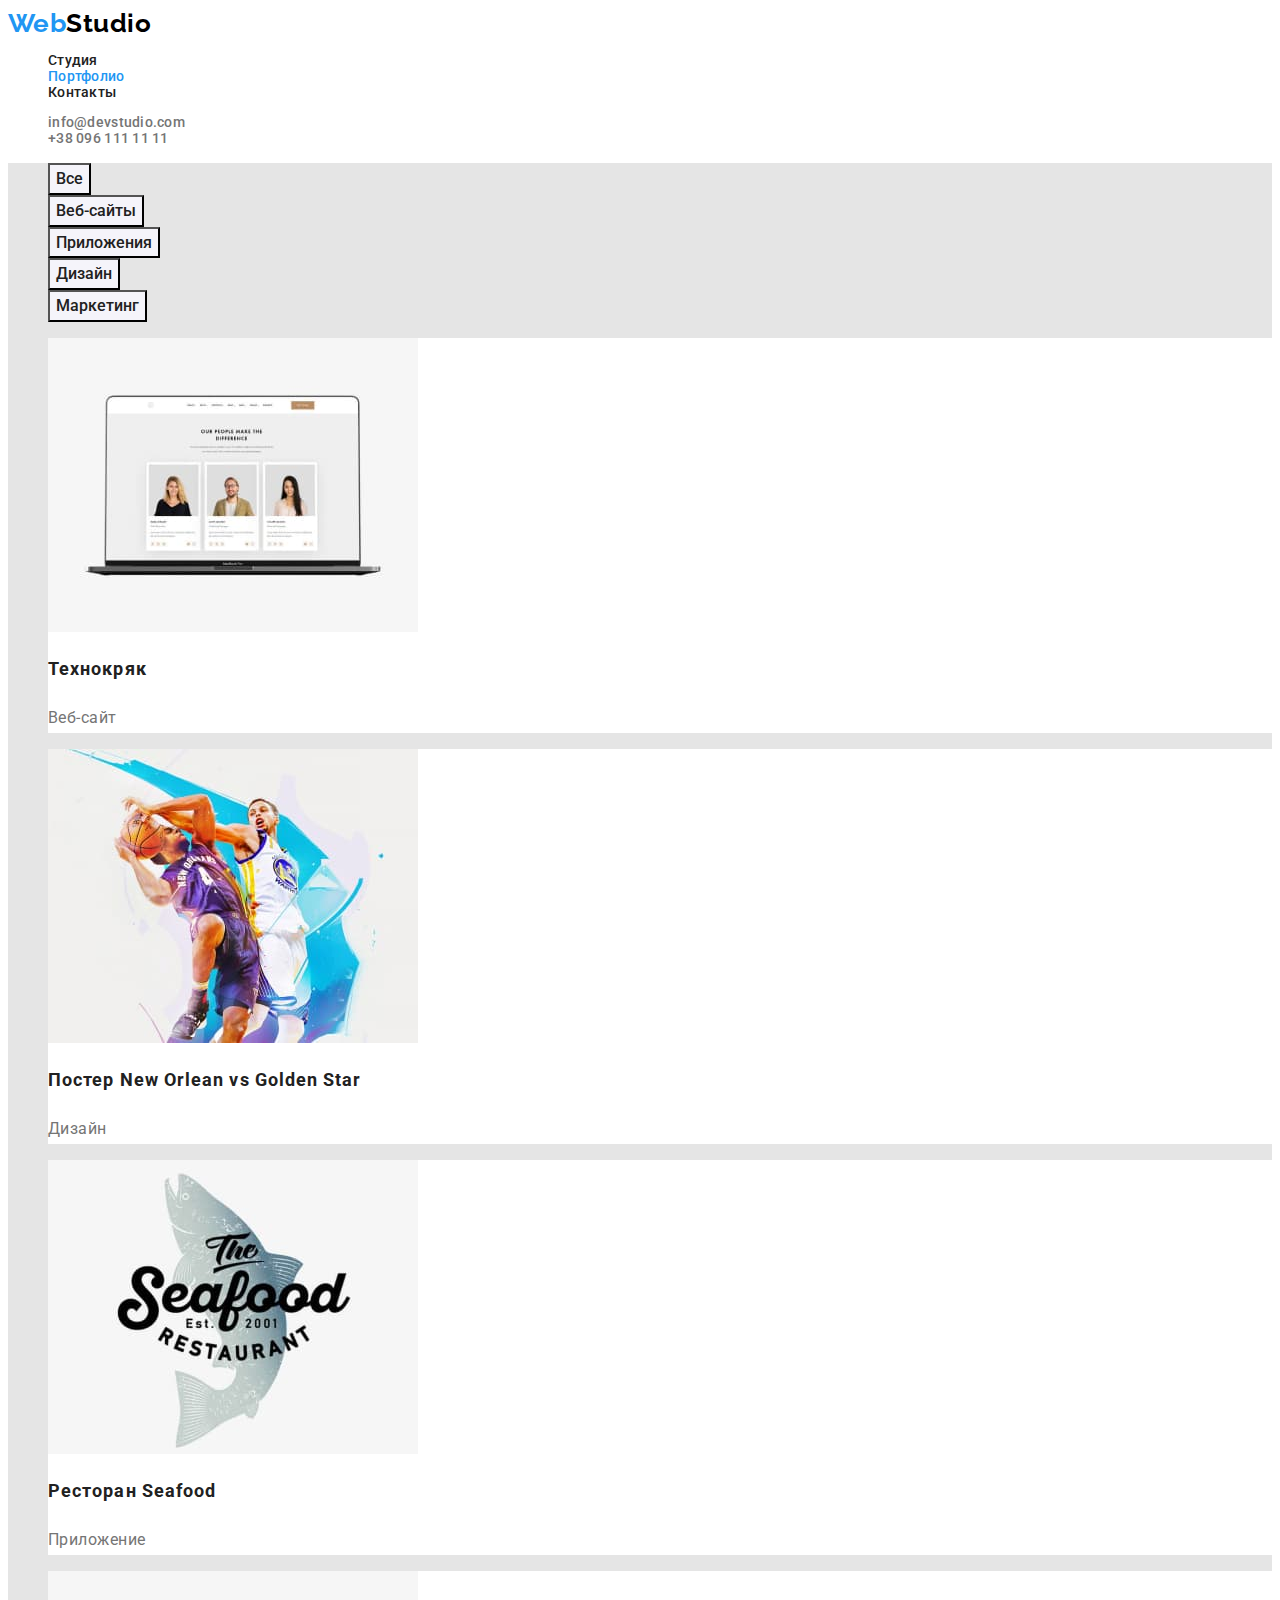
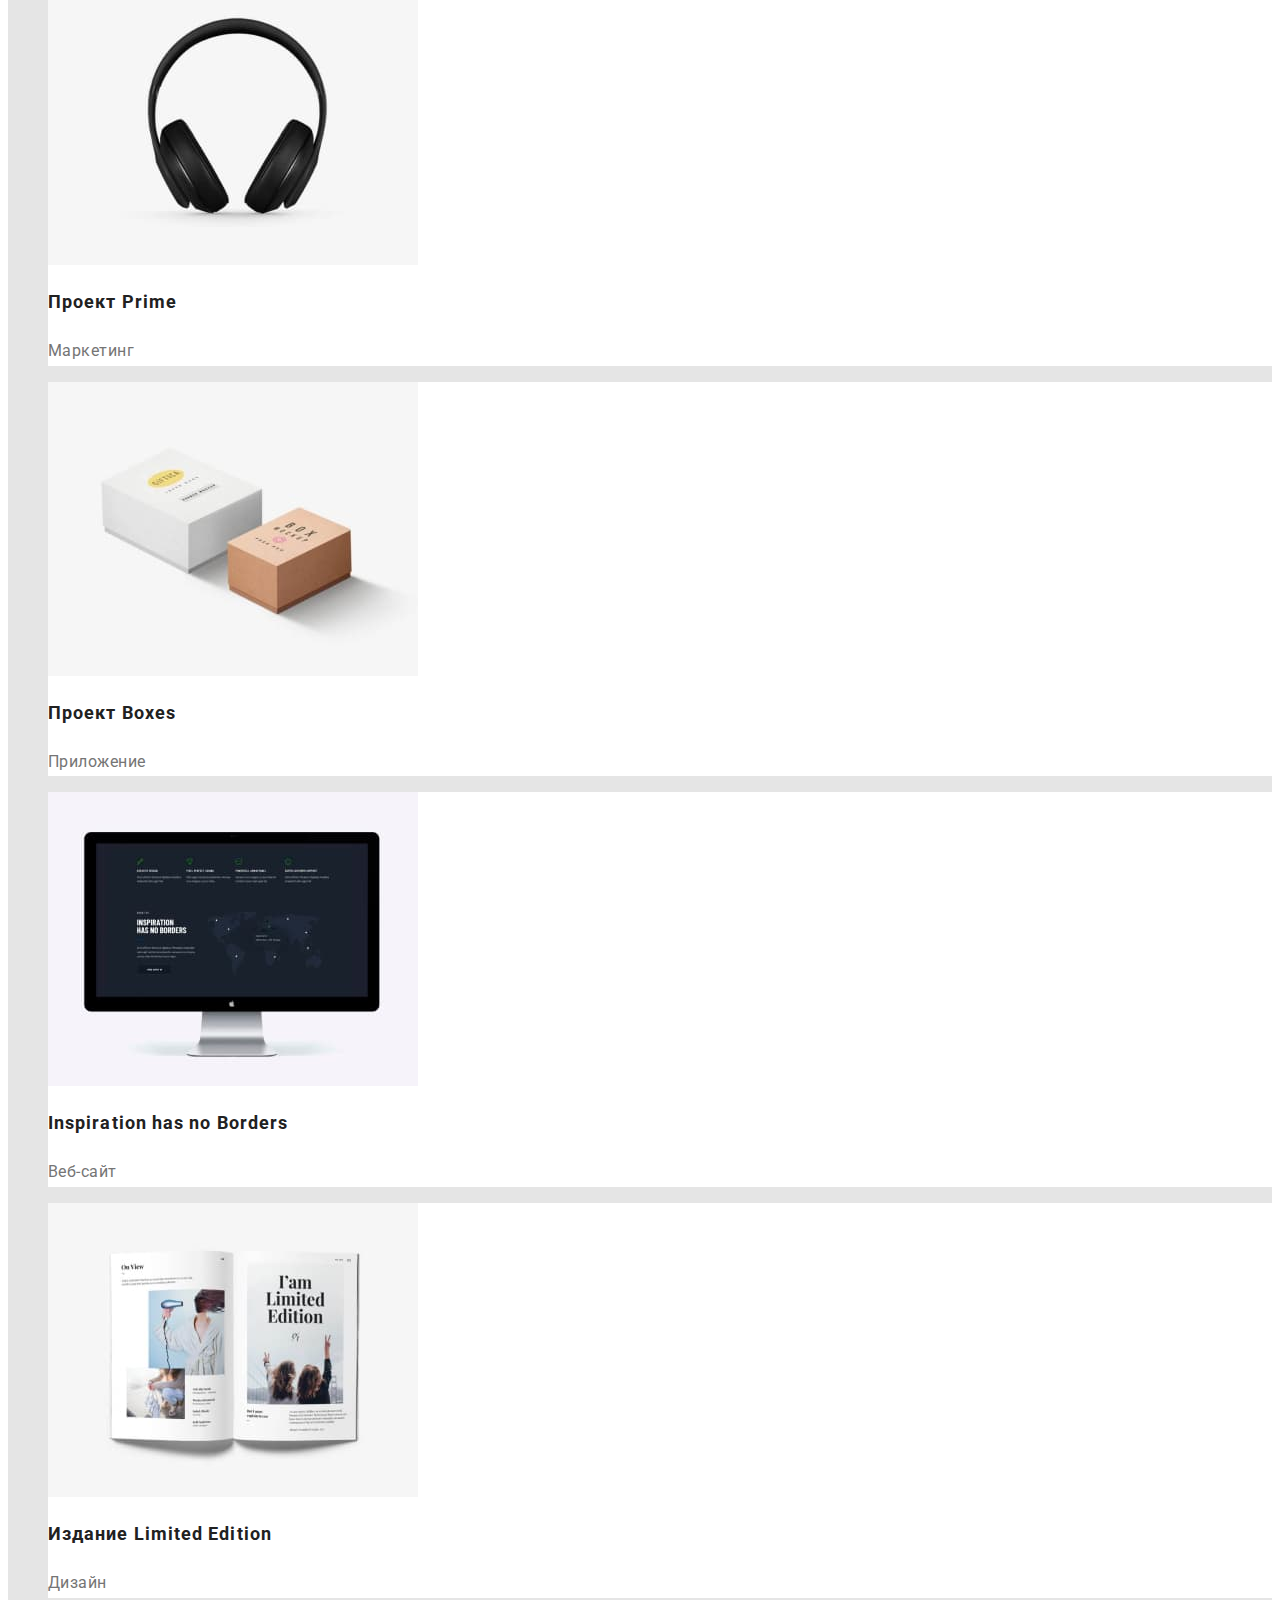
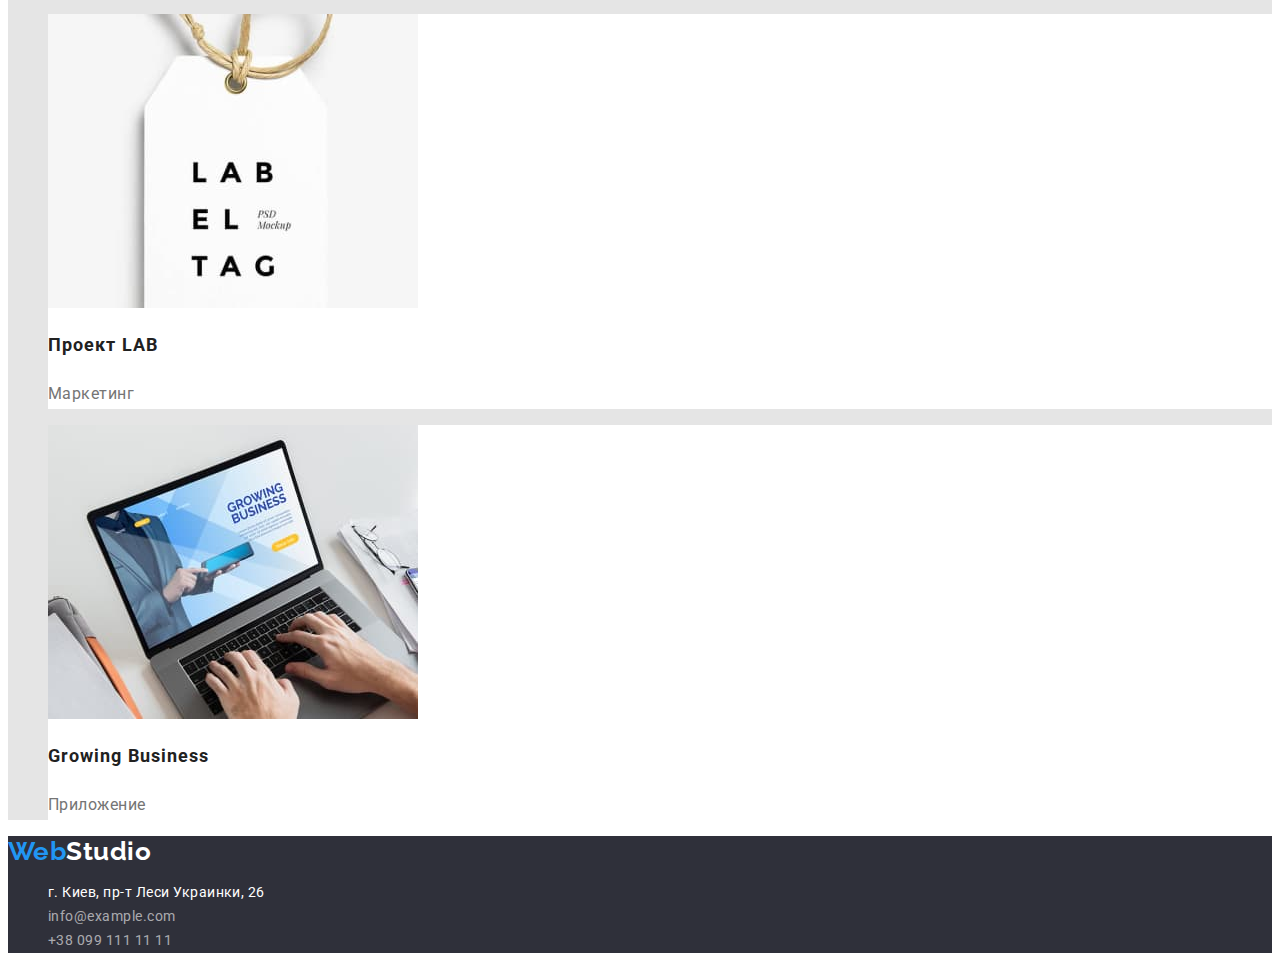
==== commit e0ff4c7a: "Корректирует после замечаний ментора" ====
--- a/portfolio.html
+++ b/portfolio.html
@@ -38,84 +38,76 @@
       <section class="portfolio">
         <!--заголовок не видимый-->
         <h1 class="visually-hidden">Портфолио</h1>
-        <section class="filters">
-          <!--заголовок не видимый-->
-          <h2 class="visually-hidden">Фильтры</h2>
-          <ul class="filters-list list">
-            <li class="filters-item">
-              <button type="button" class="filters-btn button">Все</button>
-            </li>
-            <li class="filters-item">
-              <button type="button" class="filters-btn button">Веб-сайты</button>
-            </li>
-            <li class="filters-item">
-              <button type="button" class="filters-btn button">Приложения</button>
-            </li>
-            <li class="filters-item">
-              <button type="button" class="filters-btn button">Дизайн</button>
-            </li>
-            <li class="filters-item">
-              <button type="button" class="filters-btn button">Маркетинг</button>
-            </li>
-          </ul>
-        </section>
-        <section class="products">
-          <!--заголовок не видимый-->
-          <h2 class="visually-hidden">Наши продукты</h2>
-          <ul class="products-list list">
-            <li class="products-item">
-              <img src="./images/website-technokryak.jpg" alt="Страница веб-сайта" width="370" />
-              <h3 class="products-item-title">Технокряк</h3>
-              <p class="products-item-text">Веб-сайт</p>
-            </li>
-            <li class="products-item">
-              <img src="./images/design-post.jpg" alt="Блок-шот" width="370" />
-              <h3 class="products-item-title">
-                Постер <span lang="en">New Orlean vs Golden Star</span>
-              </h3>
-              <p class="products-item-text">Дизайн</p>
-            </li>
-            <li class="products-item">
-              <img src="./images/application-seafood.jpg" alt="Лого ресторана" width="370" />
-              <h3 class="products-item-title">Ресторан <span lang="en">Seafood</span></h3>
-              <p class="products-item-text">Приложение</p>
-            </li>
-            <li class="products-item">
-              <img src="./images/marketing-project-prime.jpg" alt="Наушники" width="370" />
-              <h3 class="products-item-title">Проект <span lang="en">Prime</span></h3>
-              <p class="products-item-text">Маркетинг</p>
-            </li>
-            <li class="products-item">
-              <img src="./images/application-project-boxes.jpg" alt="Две коробки" width="370" />
-              <h3 class="products-item-title">Проект <span lang="en">Boxes</span></h3>
-              <p class="products-item-text">Приложение</p>
-            </li>
-            <li class="products-item">
-              <img src="./images/website-inspiration.jpg" alt="Страница веб-сайта" width="370" />
-              <h3 class="products-item-title" lang="en">Inspiration has no Borders</h3>
-              <p class="products-item-text">Веб-сайт</p>
-            </li>
-            <li class="products-item">
-              <img src="./images/design-limited-edition.jpg" alt="Страницы книги" width="370" />
-              <h3 class="products-item-title">Издание <span lang="en">Limited Edition</span></h3>
-              <p class="products-item-text">Дизайн</p>
-            </li>
-            <li class="products-item">
-              <img src="./images/marketing-project-lab.jpg" alt="Ярлык" width="370" />
-              <h3 class="products-item-title">Проект LAB</h3>
-              <p class="products-item-text">Маркетинг</p>
-            </li>
-            <li class="products-item">
-              <img
-                src="./images/application-growing-business.jpg"
-                alt="Страница на экране ноутбука"
-                width="370"
-              />
-              <h3 class="products-item-title" lang="en">Growing Business</h3>
-              <p class="products-item-text">Приложение</p>
-            </li>
-          </ul>
-        </section>
+        <ul class="filters-list list">
+          <li class="filters-item">
+            <button type="button" class="filters-btn button">Все</button>
+          </li>
+          <li class="filters-item">
+            <button type="button" class="filters-btn button">Веб-сайты</button>
+          </li>
+          <li class="filters-item">
+            <button type="button" class="filters-btn button">Приложения</button>
+          </li>
+          <li class="filters-item">
+            <button type="button" class="filters-btn button">Дизайн</button>
+          </li>
+          <li class="filters-item">
+            <button type="button" class="filters-btn button">Маркетинг</button>
+          </li>
+        </ul>
+        <ul class="products-list list">
+          <li class="products-item">
+            <img src="./images/website-technokryak.jpg" alt="Страница веб-сайта" width="370" />
+            <h2 class="products-item-title">Технокряк</h2>
+            <p class="products-item-text">Веб-сайт</p>
+          </li>
+          <li class="products-item">
+            <img src="./images/design-post.jpg" alt="Блок-шот" width="370" />
+            <h2 class="products-item-title">
+              Постер <span lang="en">New Orlean vs Golden Star</span>
+            </h2>
+            <p class="products-item-text">Дизайн</p>
+          </li>
+          <li class="products-item">
+            <img src="./images/application-seafood.jpg" alt="Лого ресторана" width="370" />
+            <h2 class="products-item-title">Ресторан <span lang="en">Seafood</span></h2>
+            <p class="products-item-text">Приложение</p>
+          </li>
+          <li class="products-item">
+            <img src="./images/marketing-project-prime.jpg" alt="Наушники" width="370" />
+            <h2 class="products-item-title">Проект <span lang="en">Prime</span></h2>
+            <p class="products-item-text">Маркетинг</p>
+          </li>
+          <li class="products-item">
+            <img src="./images/application-project-boxes.jpg" alt="Две коробки" width="370" />
+            <h2 class="products-item-title">Проект <span lang="en">Boxes</span></h2>
+            <p class="products-item-text">Приложение</p>
+          </li>
+          <li class="products-item">
+            <img src="./images/website-inspiration.jpg" alt="Страница веб-сайта" width="370" />
+            <h2 class="products-item-title" lang="en">Inspiration has no Borders</h2>
+            <p class="products-item-text">Веб-сайт</p>
+          </li>
+          <li class="products-item">
+            <img src="./images/design-limited-edition.jpg" alt="Страницы книги" width="370" />
+            <h2 class="products-item-title">Издание <span lang="en">Limited Edition</span></h2>
+            <p class="products-item-text">Дизайн</p>
+          </li>
+          <li class="products-item">
+            <img src="./images/marketing-project-lab.jpg" alt="Ярлык" width="370" />
+            <h2 class="products-item-title">Проект LAB</h2>
+            <p class="products-item-text">Маркетинг</p>
+          </li>
+          <li class="products-item">
+            <img
+              src="./images/application-growing-business.jpg"
+              alt="Страница на экране ноутбука"
+              width="370"
+            />
+            <h2 class="products-item-title" lang="en">Growing Business</h2>
+            <p class="products-item-text">Приложение</p>
+          </li>
+        </ul>
       </section>
     </main>
     <footer class="footer">
--- a/css/styles.css
+++ b/css/styles.css
@@ -33,14 +33,14 @@
   --accent-color: #2196f3;
   --developers-bg-color: #f5f4fa;
   --white-bg-color: #ffffff;
-  --product-card-bg-color: #eeeeee;
+  --product-card-bg-color: #ffffff;
   --button-bg-color: #f5f4fa;
 }
 
 /* Общие свойства */
 
 body {
-  background-color: var(--primary-bg-color);
+  background-color: var(--white-bg-color);
   color: var(--primary-text-color);
   font-family: Roboto, sans-serif;
   letter-spacing: 0.03em;
@@ -83,6 +83,7 @@
 }
 /* Buttons */
 .hero-button {
+  cursor: pointer;
   font-family: inherit;
   font-weight: 700;
   font-size: 16px;
@@ -93,6 +94,7 @@
   letter-spacing: 0.06em;
 }
 .button {
+  cursor: pointer;
   background-color: var(--button-bg-color);
   color: var(--primary-text-color);
   font-family: inherit;
@@ -140,6 +142,9 @@
 }
 
 /* Main */
+main {
+  background-color: var(--primary-bg-color);
+}
 
 /* Hero */
 .hero {
@@ -203,6 +208,9 @@
 /* -----Стили страницы Портфолио----- */
 
 /* Products */
+.portfolio {
+  background-color: var(--primary-bg-color);
+}
 .products-item {
   background-color: var(--product-card-bg-color);
 }
